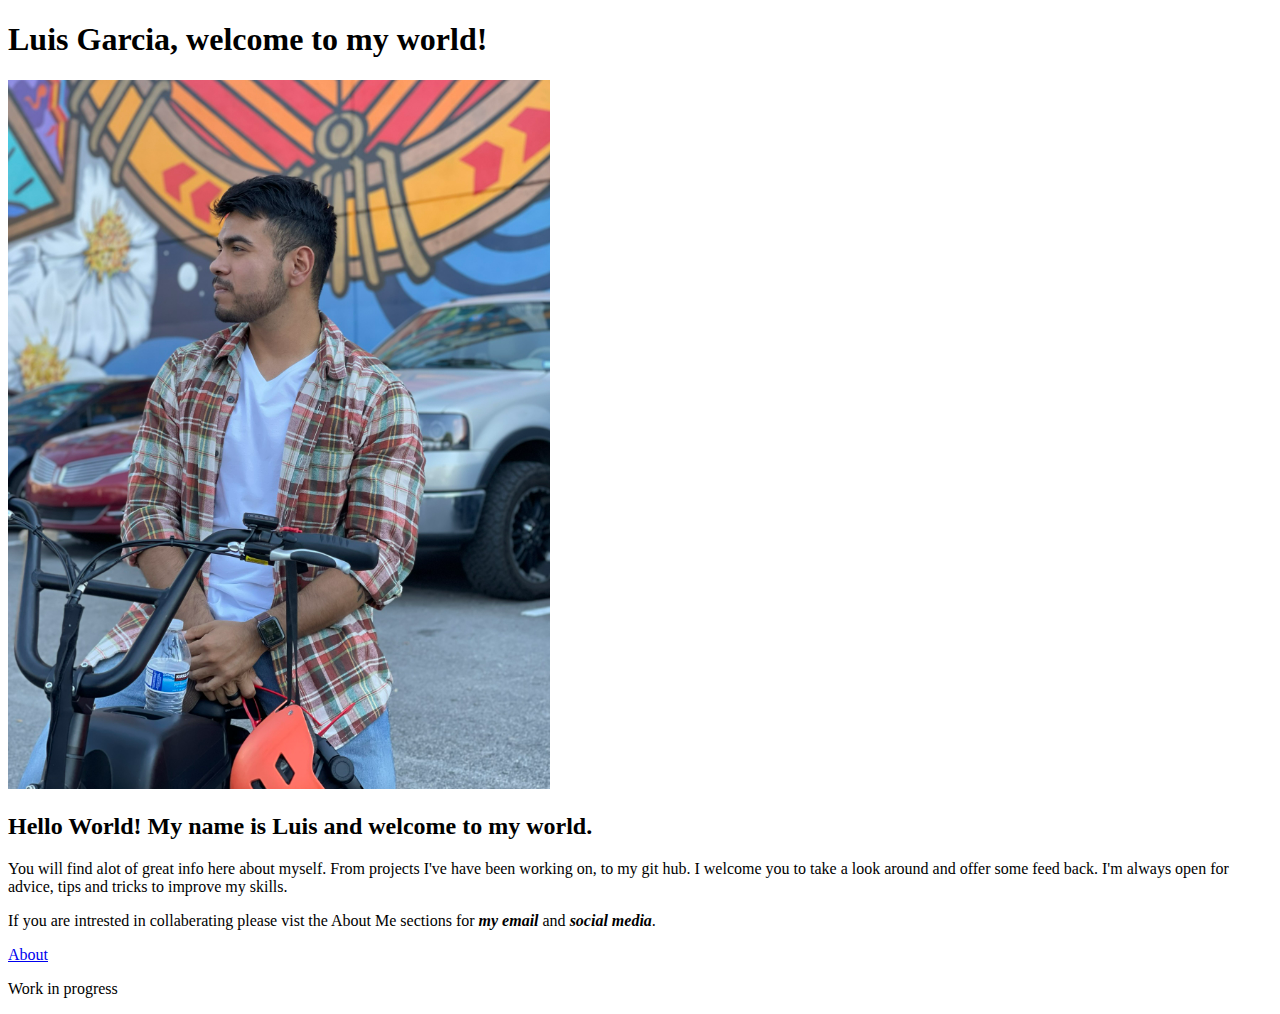
==== index.html @ 5ee2976a "Added links, img, working on Css" ====
<!DOCTYPE html>
<html lang="en">
<head>
  <meta charset="UTF-8">
  <meta name="viewport" content="width=device-width, initial-scale=1.0">
  <title>My Personal website</title>
</head>
<body>
  <header id="top">
    <h1>Luis Garcia, welcome to my world! </h1>
  </header>
  <img src="/assets/Scooter Pic.PNG" alt="">
  <main>
    <h2>Hello World! My name is Luis and welcome to my world.</h2>
    <p> You will find alot of great info here about myself. From  projects I've have been working on, to my git hub. I welcome you to take a look around and offer some feed back. I'm always open for advice, tips and tricks to improve my skills.</p>
    <p>If you are intrested in collaberating please vist the About Me sections for <strong><em>my email</em></strong> and <strong><em>social media</em></strong>.</p>
    <a href="about_me.html" target="_blank">About</a>
    
  </main>
  <footer>
    <p>Work in progress</p>
  </footer>

</body>
</html>
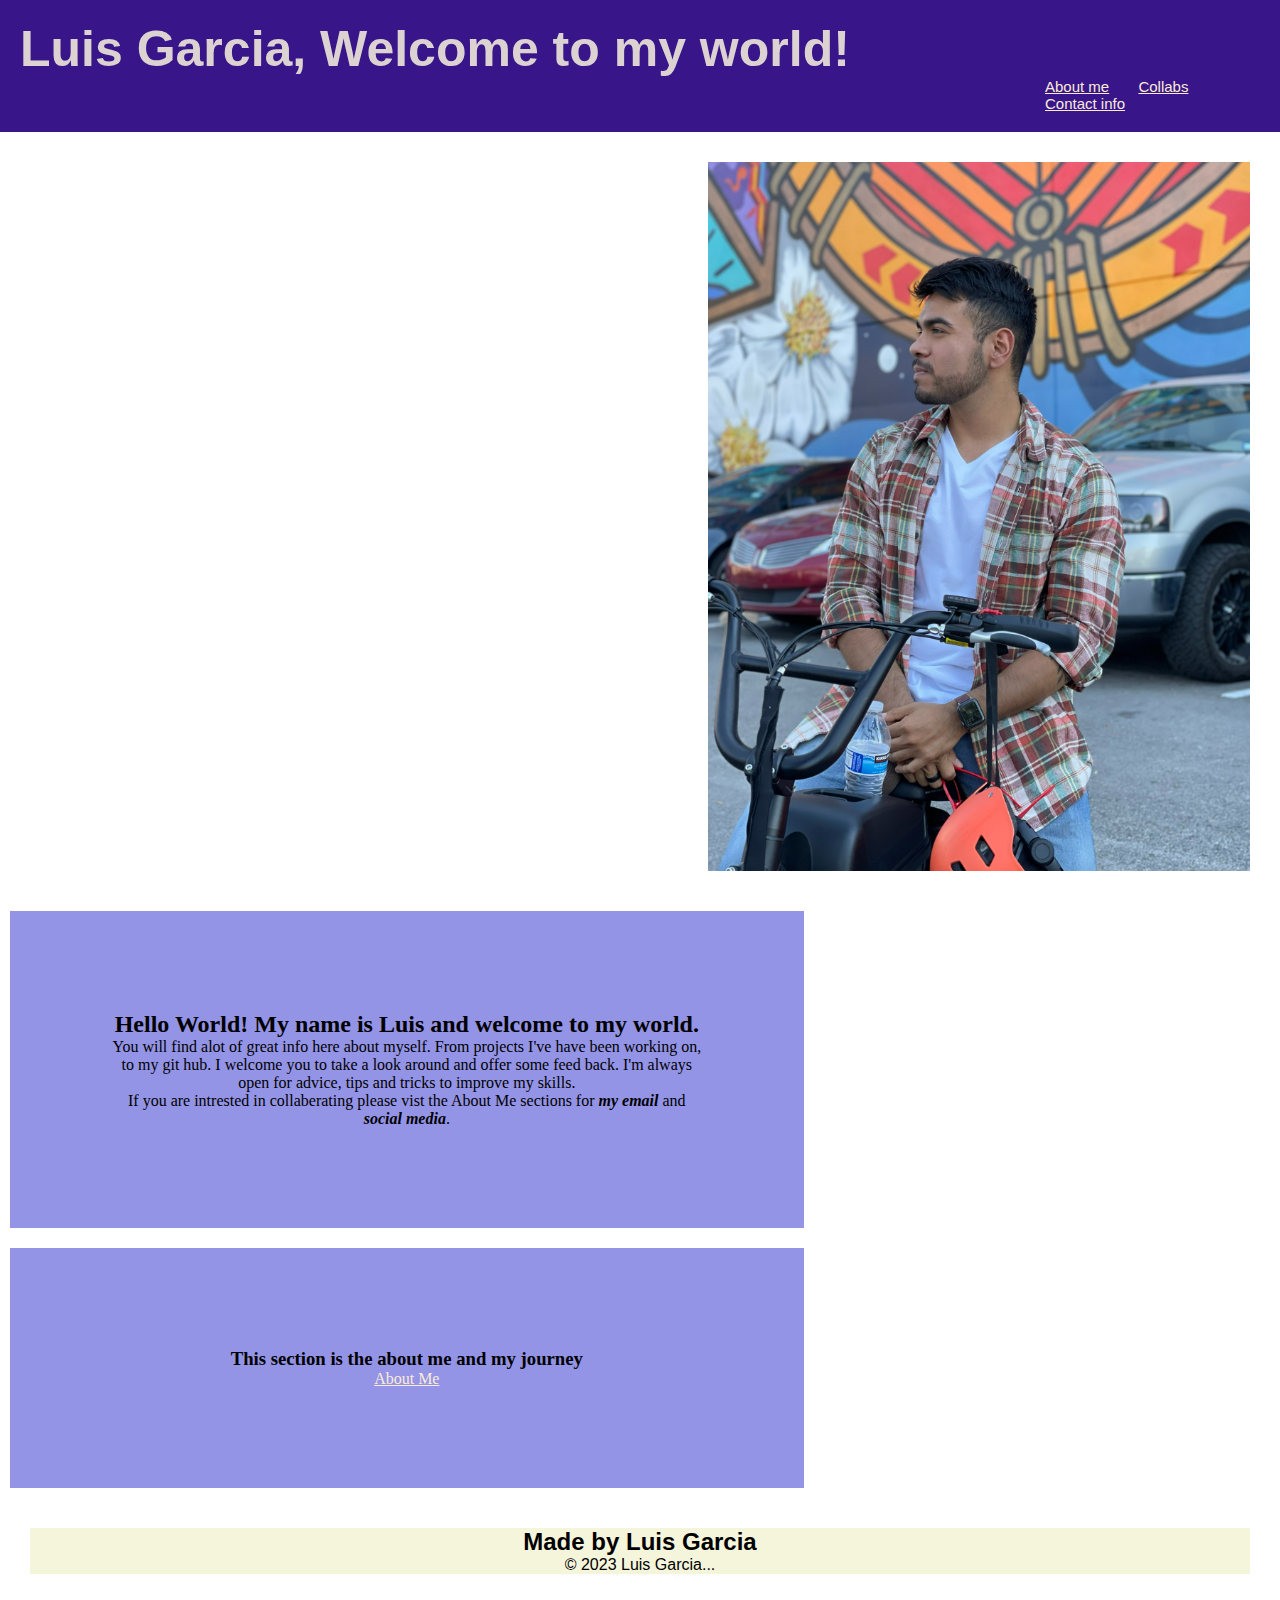
==== commit 8c272a3d: "added details to personal website" ====
--- a/index.html
+++ b/index.html
@@ -1,25 +1,66 @@
 <!DOCTYPE html>
 <html lang="en">
+
 <head>
   <meta charset="UTF-8">
   <meta name="viewport" content="width=device-width, initial-scale=1.0">
   <title>My Personal website</title>
+  <link rel="stylesheet" href="./assets/stlye.css">
+
 </head>
+
 <body>
-  <header id="top">
-    <h1>Luis Garcia, welcome to my world! </h1>
+  <header class="header">
+    <h1>Luis Garcia, Welcome to my world! </h1>
+    <div>
+      <ul>
+        <li>
+          <a href="#About-me">About me</a>
+        </li>
+        </li>
+        <li>
+          <a href="#collabs">Collabs</a>
+        </li>
+        <li>
+          <a href="#Contact info">Contact info</a>
+        </li>
+      </ul>
+    </div>
   </header>
-  <img src="/assets/Scooter Pic.PNG" alt="">
-  <main>
-    <h2>Hello World! My name is Luis and welcome to my world.</h2>
-    <p> You will find alot of great info here about myself. From  projects I've have been working on, to my git hub. I welcome you to take a look around and offer some feed back. I'm always open for advice, tips and tricks to improve my skills.</p>
-    <p>If you are intrested in collaberating please vist the About Me sections for <strong><em>my email</em></strong> and <strong><em>social media</em></strong>.</p>
-    <a href="about_me.html" target="_blank">About</a>
-    
+
+
+
+  <img src="./assets/Scooter Pic.PNG" alt="Luis pic" class="LP">
+
+  <section class="bio">
+    <main>
+      <h2>Hello World! My name is Luis and welcome to my world.</h2>
+      <p> You will find alot of great info here about myself. From projects I've have been working on, to my git hub. I
+        welcome you to take a look around and offer some feed back. I'm always open for advice, tips and tricks to
+        improve
+        my skills.</p>
+      <p>If you are intrested in collaberating please vist the About Me sections for <strong><em>my email</em></strong>
+        and <strong><em>social media</em></strong>.</p>
+  </section>
+
+  <section class="about-me">
+    <div class="ca">
+      <h3>This section is the about me and my journey</h3>
+      <a href="about_me.html" target="_blank">About Me</a>
+    </div>
+  </section>
+
+  <section class="gif">
+  </section>
+
   </main>
   <footer>
-    <p>Work in progress</p>
+    <div class="end">
+      <h2>Made by Luis Garcia</h2>
+      <p>&copy; 2023 Luis Garcia...</p>
+    </div>
   </footer>
 
 </body>
+
 </html>--- a/assets/stlye.css
+++ b/assets/stlye.css
@@ -0,0 +1,78 @@
+* {
+  box-sizing: border-box;
+  padding: 0;
+  margin: 0;
+
+}
+
+a {
+  color: antiquewhite;
+}
+
+.header {
+  color: #dcd2d2;
+  background-color: rgb(56, 21, 137);
+  padding: 20px;
+  font-family: Arial, Helvetica, sans-serif;
+  font-size: 25px;
+}
+
+.header div {
+  font-size: 15px;
+  margin-left: 1000px;
+}
+
+.header div ul {
+  list-style-type: none;
+}
+
+.header div ul li {
+  display: inline;
+  margin-left: 25px;
+}
+
+.LP {
+  float: right;
+  left: 600px;
+  padding: 20px;
+  margin: 10px;
+}
+
+
+.bio {
+  background-color: rgb(148, 148, 231);
+  text-align: center;
+  width: 62%;
+  margin: 10px;
+  padding: 100px;
+  float: left;
+}
+
+.about-me {
+  background-color: rgb(148, 148, 231);
+  text-align: center;
+  width: 62%;
+  margin: 10px;
+  padding: 100px;
+  float: left;
+}
+
+
+footer {
+  padding: 30px;
+  clear: both;
+  margin: 0px;
+}
+
+.end {
+  text-align: center;
+  font-family: Arial, Helvetica, sans-serif;
+  background-color: beige;
+}
+
+.about-header {
+  color: black;
+  background-color: rgb(148, 148, 231);
+  padding: 20px;
+  margin: 20px;
+}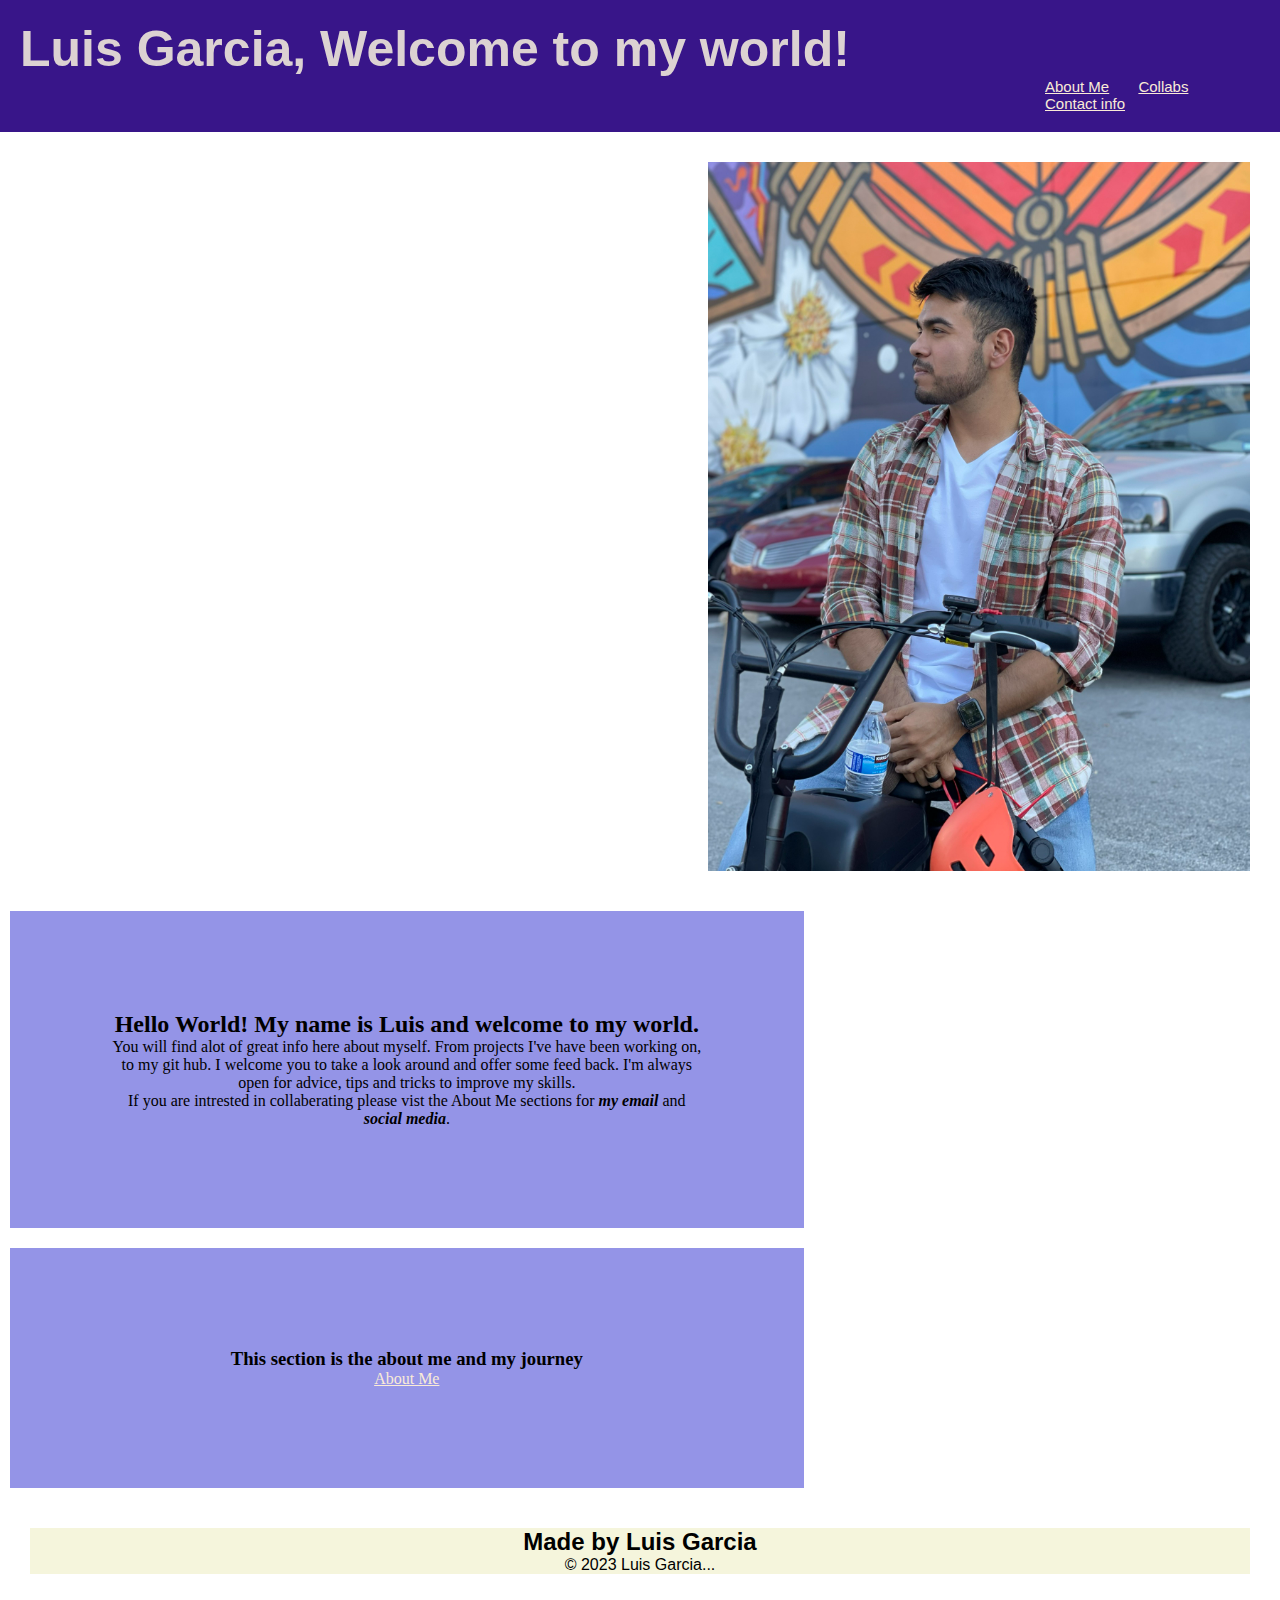
==== commit f1ff784f: "Added the collabs, about me & contact info page" ====
--- a/index.html
+++ b/index.html
@@ -15,14 +15,13 @@
     <div>
       <ul>
         <li>
-          <a href="#About-me">About me</a>
-        </li>
+          <a href="about_me.html" target="_blank" rel="noopener noreferrer">About Me</a>
         </li>
         <li>
-          <a href="#collabs">Collabs</a>
+          <a href="collabs.html" target="_blank" rel="noopener noreferrer">Collabs</a>
         </li>
         <li>
-          <a href="#Contact info">Contact info</a>
+          <a href="contact_info.html" target="_blank" rel="noopener noreferrer">Contact info</a>
         </li>
       </ul>
     </div>
@@ -33,7 +32,7 @@
   <img src="./assets/Scooter Pic.PNG" alt="Luis pic" class="LP">
 
   <section class="bio">
-    <main>
+    <div>
       <h2>Hello World! My name is Luis and welcome to my world.</h2>
       <p> You will find alot of great info here about myself. From projects I've have been working on, to my git hub. I
         welcome you to take a look around and offer some feed back. I'm always open for advice, tips and tricks to
@@ -53,7 +52,7 @@
   <section class="gif">
   </section>
 
-  </main>
+  </div>
   <footer>
     <div class="end">
       <h2>Made by Luis Garcia</h2>
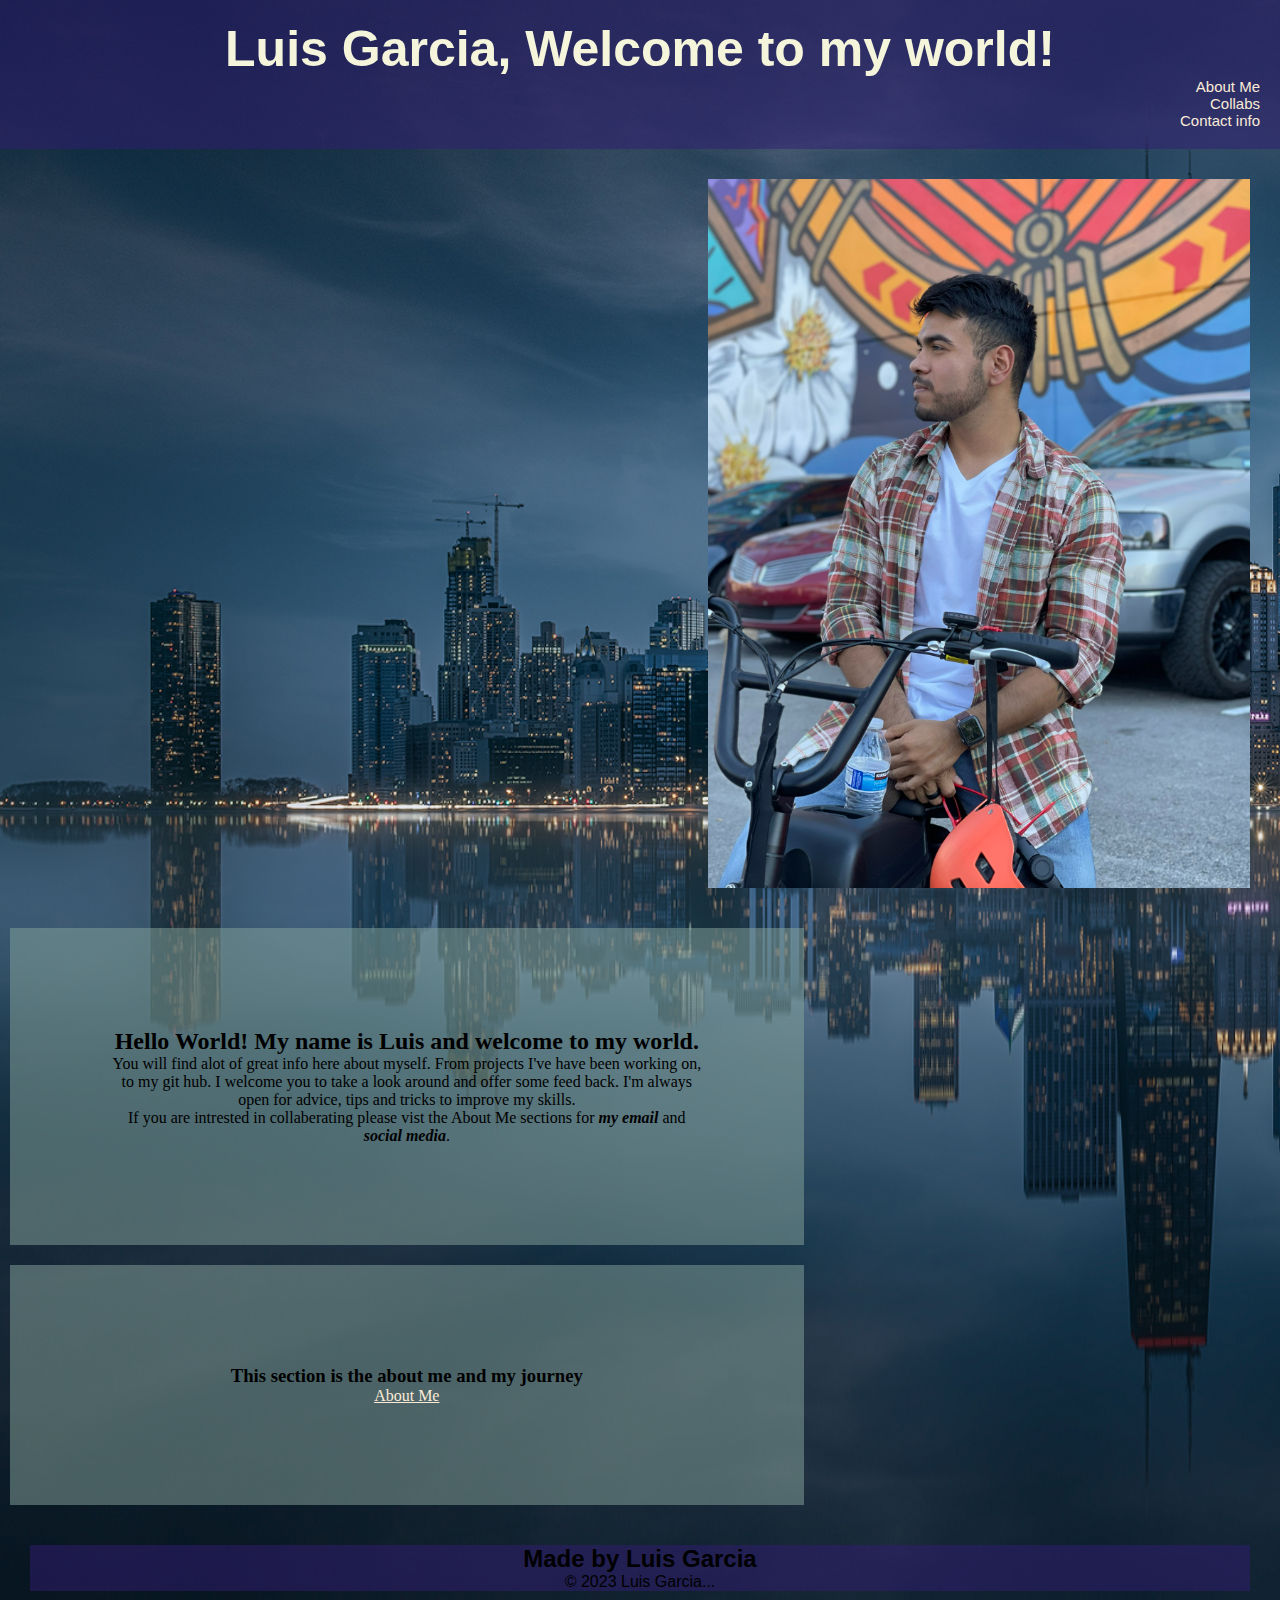
==== commit ff01bf1d: "Changed color in nav bar, body and footer" ====
--- a/index.html
+++ b/index.html
@@ -8,25 +8,24 @@
   <link rel="stylesheet" href="./assets/stlye.css">
 
 </head>
+<style>
+  body {
+    background: url("assets/City-views.png");
+    background-repeat: no-repeat;
+    background-size: cover;
+  }
+</style>
 
 <body>
+  <div id="city"></div>
   <header class="header">
     <h1>Luis Garcia, Welcome to my world! </h1>
-    <div>
-      <ul>
-        <li>
-          <a href="about_me.html" target="_blank" rel="noopener noreferrer">About Me</a>
-        </li>
-        <li>
-          <a href="collabs.html" target="_blank" rel="noopener noreferrer">Collabs</a>
-        </li>
-        <li>
-          <a href="contact_info.html" target="_blank" rel="noopener noreferrer">Contact info</a>
-        </li>
-      </ul>
-    </div>
+    <nav>
+      <a href="about_me.html" target="_blank" rel="noopener noreferrer">About Me</a>
+      <a href="collabs.html" target="_blank" rel="noopener noreferrer">Collabs</a>
+      <a href="contact_info.html" target="_blank" rel="noopener noreferrer">Contact info</a>
+    </nav>
   </header>
-
 
 
   <img src="./assets/Scooter Pic.PNG" alt="Luis pic" class="LP">
--- a/assets/stlye.css
+++ b/assets/stlye.css
@@ -2,33 +2,29 @@
   box-sizing: border-box;
   padding: 0;
   margin: 0;
-
+  background-image: ./assets
 }
 
 a {
   color: antiquewhite;
 }
 
+
 .header {
-  color: #dcd2d2;
-  background-color: rgb(56, 21, 137);
+  background-color: hsla(255, 61%, 28%, 0.5);
+  color: beige;
   padding: 20px;
   font-family: Arial, Helvetica, sans-serif;
   font-size: 25px;
+  text-align: center;
 }
 
-.header div {
+.header nav a {
+  display: flex;
+  justify-content: flex-end;
   font-size: 15px;
-  margin-left: 1000px;
-}
-
-.header div ul {
-  list-style-type: none;
-}
-
-.header div ul li {
-  display: inline;
-  margin-left: 25px;
+  text-decoration: none;
+  text-align: center;
 }
 
 .LP {
@@ -40,7 +36,7 @@
 
 
 .bio {
-  background-color: rgb(148, 148, 231);
+  background-color: hsla(163, 15%, 59%, 0.5);
   text-align: center;
   width: 62%;
   margin: 10px;
@@ -49,7 +45,7 @@
 }
 
 .about-me {
-  background-color: rgb(148, 148, 231);
+  background-color: hsla(163, 15%, 59%, 0.5);
   text-align: center;
   width: 62%;
   margin: 10px;
@@ -67,7 +63,7 @@
 .end {
   text-align: center;
   font-family: Arial, Helvetica, sans-serif;
-  background-color: beige;
+  background-color: hsla(255, 61%, 28%, 0.5);
 }
 
 .about-header {
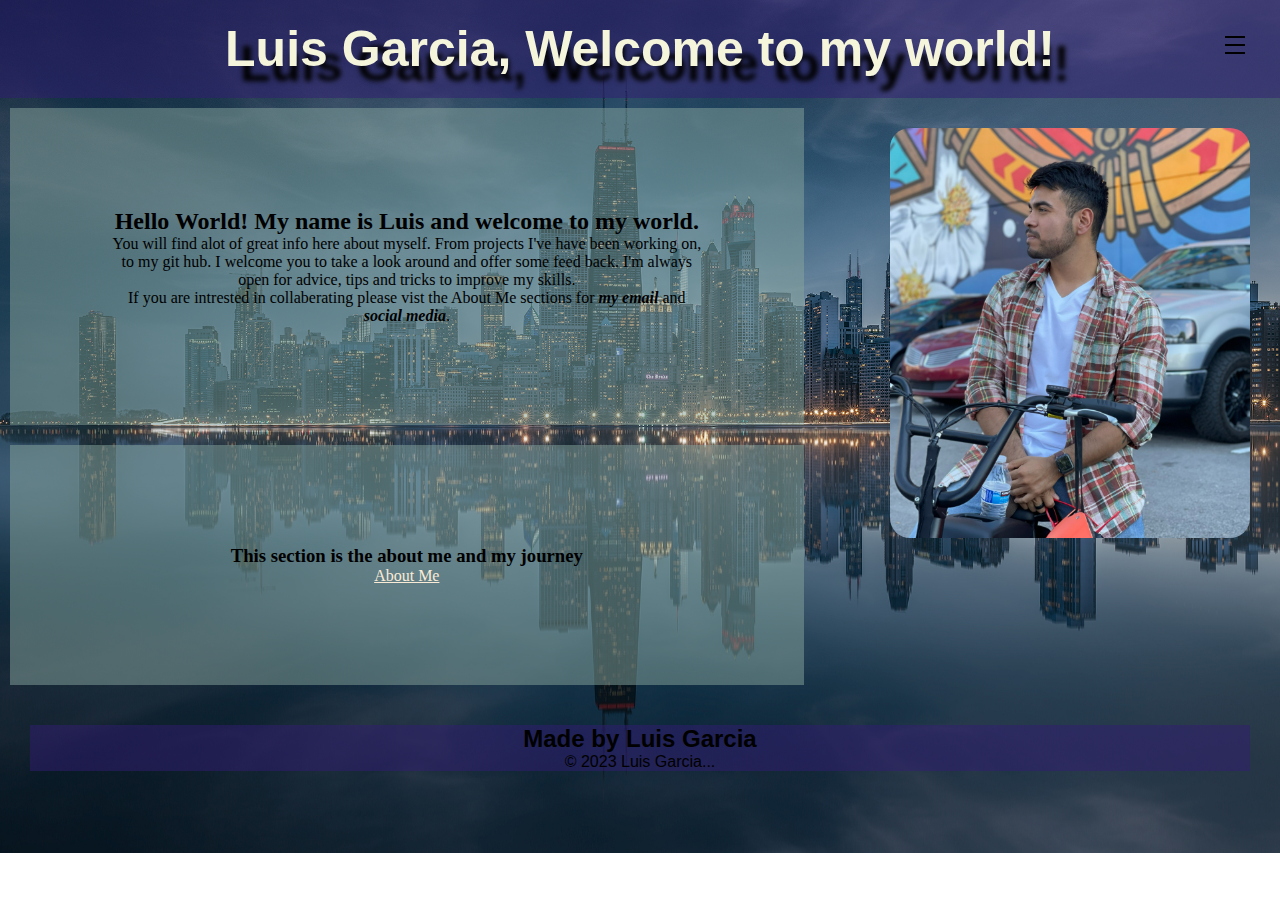
==== commit 45bf7c56: "add new nav bar" ====
--- a/index.html
+++ b/index.html
@@ -17,21 +17,28 @@
 </style>
 
 <body>
-  <div id="city"></div>
+
   <header class="header">
     <h1>Luis Garcia, Welcome to my world! </h1>
-    <nav>
-      <a href="about_me.html" target="_blank" rel="noopener noreferrer">About Me</a>
-      <a href="collabs.html" target="_blank" rel="noopener noreferrer">Collabs</a>
-      <a href="contact_info.html" target="_blank" rel="noopener noreferrer">Contact info</a>
-    </nav>
+
+    <input type="checkbox" id="active">
+    <label for="active" class="menu-btn"><span></span></label>
+    <label for="active" class="close"></label>
+    <div class="wrapper">
+      <ul>
+        <li><a href="about_me.html" target="_self" rel="noopener noreferrer">About Me</a></li>
+        <li><a href="projects.html" target="_self" rel="noopener noreferrer">Projects</a></li>
+        <li><a href="contact_info.html" target="_self" rel="noopener noreferrer">Contact info</a></li>
+      </ul>
+    </div>
+
   </header>
 
 
   <img src="./assets/Scooter Pic.PNG" alt="Luis pic" class="LP">
 
   <section class="bio">
-    <div>
+    <main>
       <h2>Hello World! My name is Luis and welcome to my world.</h2>
       <p> You will find alot of great info here about myself. From projects I've have been working on, to my git hub. I
         welcome you to take a look around and offer some feed back. I'm always open for advice, tips and tricks to
@@ -39,13 +46,14 @@
         my skills.</p>
       <p>If you are intrested in collaberating please vist the About Me sections for <strong><em>my email</em></strong>
         and <strong><em>social media</em></strong>.</p>
+    </main>
   </section>
 
   <section class="about-me">
-    <div class="ca">
+    <main class="ca">
       <h3>This section is the about me and my journey</h3>
       <a href="about_me.html" target="_blank">About Me</a>
-    </div>
+    </main>
   </section>
 
   <section class="gif">
--- a/assets/stlye.css
+++ b/assets/stlye.css
@@ -2,11 +2,183 @@
   box-sizing: border-box;
   padding: 0;
   margin: 0;
-  background-image: ./assets
-}
+
+}
+
+.wrapper {
+  position: fixed;
+  top: 0;
+  right: -100%;
+  height: 100%;
+  width: 100%;
+  background: black;
+  transition: all 0.6s ease-in-out;
+}
+
+#active:checked~.wrapper {
+  right: 0;
+}
+
+.menu-btn {
+  position: absolute;
+  z-index: 2;
+  right: 20px;
+  top: 20px;
+  height: 50px;
+  width: 50px;
+  text-align: center;
+  line-height: 50px;
+  font-size: 20px;
+  cursor: pointer;
+  transition: all 0.3s ease-in-out;
+}
+
+.menu-btn span,
+.menu-btn:before,
+.menu-btn:after {
+  content: "";
+  position: absolute;
+  top: calc(50% - 1px);
+  left: 30%;
+  width: 40%;
+  border-bottom: 2px solid #000;
+  transition: transform .6s cubic-bezier(0.215, 0.61, 0.355, 1);
+}
+
+.menu-btn:before {
+  transform: translateY(-8px);
+}
+
+.menu-btn:after {
+  transform: translateY(8px);
+}
+
+
+.close {
+  z-index: 1;
+  width: 100%;
+  height: 100%;
+  pointer-events: none;
+  transition: background .6s;
+}
+
+#active:checked+.menu-btn span {
+  transform: scaleX(0);
+}
+
+#active:checked+.menu-btn:before {
+  transform: rotate(45deg);
+  border-color: #fff;
+}
+
+#active:checked+.menu-btn:after {
+  transform: rotate(-45deg);
+  border-color: #fff;
+}
+
+.wrapper ul {
+  position: absolute;
+  top: 60%;
+  left: 50%;
+  height: 90%;
+  transform: translate(-50%, -50%);
+  list-style: none;
+  text-align: center;
+}
+
+.wrapper ul li {
+  height: 10%;
+  margin: 15px 0;
+}
+
+.wrapper ul li a {
+  text-decoration: none;
+  font-size: 30px;
+  font-weight: 500;
+  padding: 5px 30px;
+  color: #fff;
+  border-radius: 50px;
+  position: absolute;
+  line-height: 50px;
+  margin: 5px 30px;
+  opacity: 0;
+  transition: all 0.3s ease;
+  transition: transform .6s cubic-bezier(0.215, 0.61, 0.355, 1);
+}
+
+.wrapper ul li a:after {
+  position: absolute;
+  content: "";
+  background: #fff;
+  width: 100%;
+  height: 100%;
+  left: 0;
+  top: 0;
+  border-radius: 50px;
+  transform: scaleY(0);
+  z-index: -1;
+  transition: transform 0.3s ease;
+}
+
+.wrapper ul li a:hover:after {
+  transform: scaleY(1);
+}
+
+.wrapper ul li a:hover {
+  color: #1a73e8;
+}
+
+input[type="checkbox"] {
+  display: none;
+}
+
+.content {
+  position: absolute;
+  top: 50%;
+  left: 50%;
+  transform: translate(-50%, -50%);
+  z-index: -1;
+  text-align: center;
+  width: 100%;
+  color: #202020;
+}
+
+.content .title {
+  font-size: 40px;
+  font-weight: 700;
+}
+
+.content p {
+  font-size: 35px;
+  font-weight: 600;
+}
+
+#active:checked~.wrapper ul li a {
+  opacity: 1;
+}
+
+.wrapper ul li a {
+  transition: opacity 1.2s, transform 1.2s cubic-bezier(0.215, 0.61, 0.355, 1);
+  transform: translateX(100px);
+}
+
+#active:checked~.wrapper ul li a {
+  transform: none;
+  transition-timing-function: ease, cubic-bezier(.1, 1.3, .3, 1);
+  /* easeOutBackを緩めた感じ */
+  transition-delay: .6s;
+  transform: translateX(-100px);
+}
+
+
 
 a {
   color: antiquewhite;
+}
+
+style {
+  display: flex;
+
 }
 
 
@@ -17,7 +189,9 @@
   font-family: Arial, Helvetica, sans-serif;
   font-size: 25px;
   text-align: center;
-}
+  text-shadow: 15px 15px 5px black;
+}
+
 
 .header nav a {
   display: flex;
@@ -25,7 +199,9 @@
   font-size: 15px;
   text-decoration: none;
   text-align: center;
-}
+  text-shadow: none;
+}
+
 
 .LP {
   float: right;
@@ -34,6 +210,12 @@
   margin: 10px;
 }
 
+img {
+  border-radius: 40px;
+  width: 400px;
+  height: 450px;
+  object-fit: cover;
+}
 
 .bio {
   background-color: hsla(163, 15%, 59%, 0.5);
@@ -71,4 +253,14 @@
   background-color: rgb(148, 148, 231);
   padding: 20px;
   margin: 20px;
+}
+
+@media screen and (max-width: 1000px) {
+
+  .header,
+  .bio,
+  {
+  flex-direction: columns;
+}
+
 }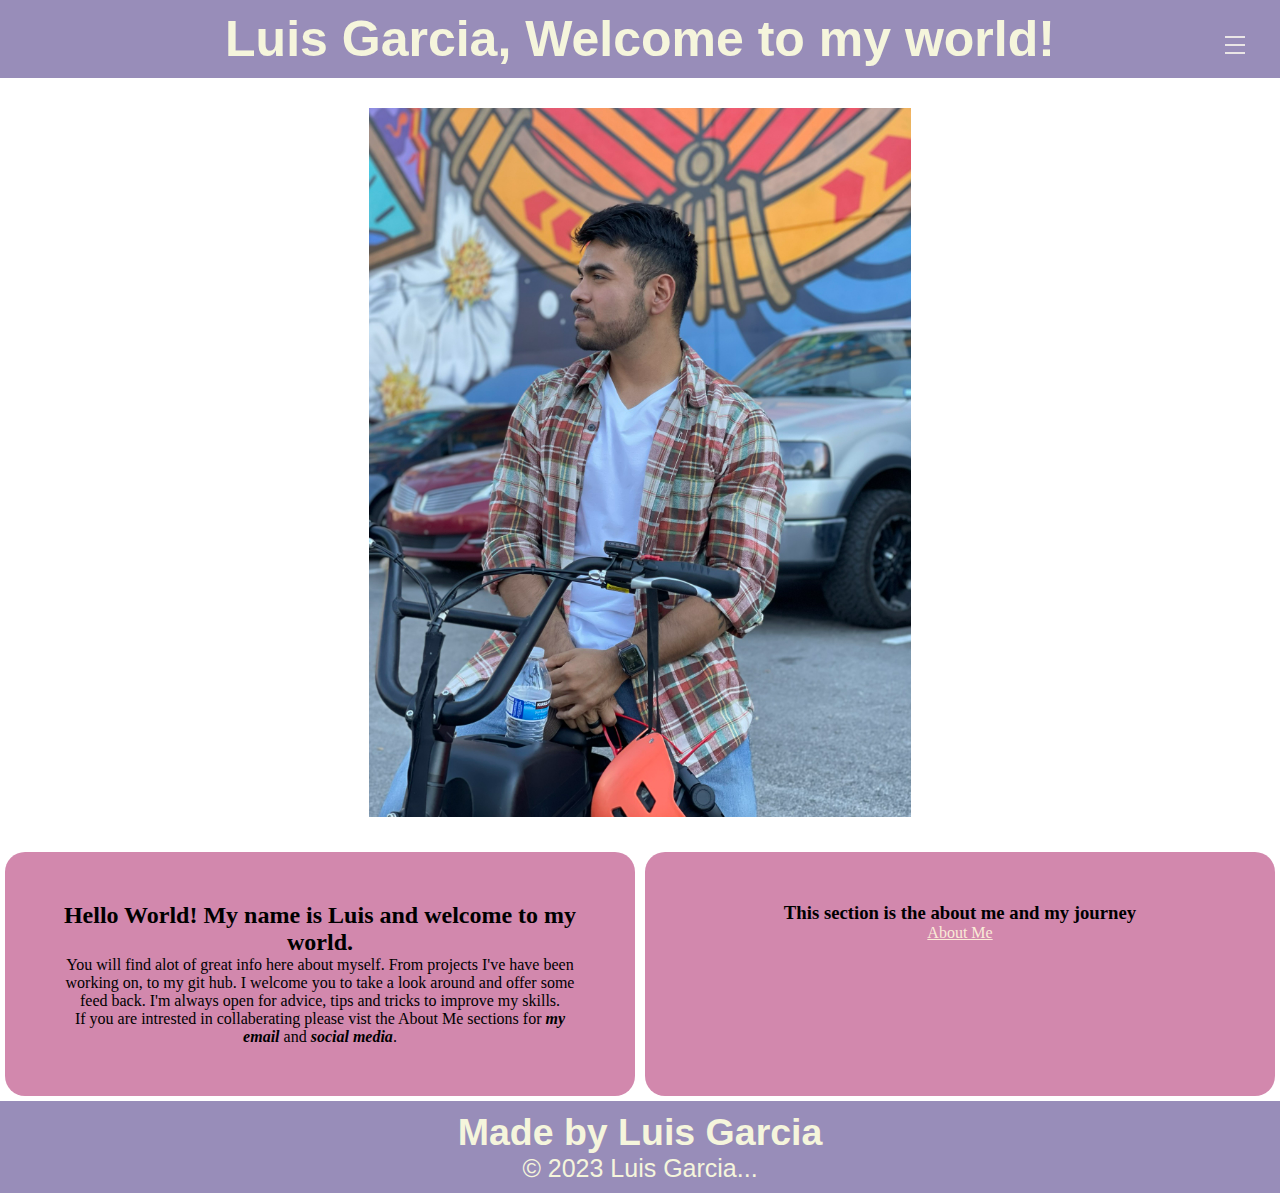
==== commit 1ee25c88: "changed background and adjusted placement" ====
--- a/index.html
+++ b/index.html
@@ -10,7 +10,7 @@
 </head>
 <style>
   body {
-    background: url("assets/City-views.png");
+    background: url("assets/cyber.png");
     background-repeat: no-repeat;
     background-size: cover;
   }
@@ -35,29 +35,33 @@
   </header>
 
 
-  <img src="./assets/Scooter Pic.PNG" alt="Luis pic" class="LP">
+  <div class="img">
+    <img src="./assets/Scooter Pic.PNG" alt="Luis pic" class="LP">
+  </div>
 
-  <section class="bio">
-    <main>
-      <h2>Hello World! My name is Luis and welcome to my world.</h2>
-      <p> You will find alot of great info here about myself. From projects I've have been working on, to my git hub. I
-        welcome you to take a look around and offer some feed back. I'm always open for advice, tips and tricks to
-        improve
-        my skills.</p>
-      <p>If you are intrested in collaberating please vist the About Me sections for <strong><em>my email</em></strong>
-        and <strong><em>social media</em></strong>.</p>
-    </main>
-  </section>
+  <main class="main">
+    <section class="bio">
+      <article>
+        <h2>Hello World! My name is Luis and welcome to my world.</h2>
+        <p> You will find alot of great info here about myself. From projects I've have been working on, to my git hub.
+          I
+          welcome you to take a look around and offer some feed back. I'm always open for advice, tips and tricks to
+          improve
+          my skills.</p>
+        <p>If you are intrested in collaberating please vist the About Me sections for <strong><em>my
+              email</em></strong>
+          and <strong><em>social media</em></strong>.</p>
+      </article>
+    </section>
 
-  <section class="about-me">
-    <main class="ca">
-      <h3>This section is the about me and my journey</h3>
-      <a href="about_me.html" target="_blank">About Me</a>
-    </main>
-  </section>
+    <section class="about-me">
+      <article class="ca">
+        <h3>This section is the about me and my journey</h3>
+        <a href="about_me.html" target="_blank">About Me</a>
+      </article>
+    </section>
+  </main>
 
-  <section class="gif">
-  </section>
 
   </div>
   <footer>
--- a/assets/stlye.css
+++ b/assets/stlye.css
@@ -11,7 +11,8 @@
   right: -100%;
   height: 100%;
   width: 100%;
-  background: black;
+  background-color: hsla(255, 61%, 28%, .6);
+
   transition: all 0.6s ease-in-out;
 }
 
@@ -30,7 +31,7 @@
   line-height: 50px;
   font-size: 20px;
   cursor: pointer;
-  transition: all 0.3s ease-in-out;
+  transition: all 0.8s ease-in-out;
 }
 
 .menu-btn span,
@@ -41,7 +42,7 @@
   top: calc(50% - 1px);
   left: 30%;
   width: 40%;
-  border-bottom: 2px solid #000;
+  border-bottom: 2px solid #eae6e6;
   transition: transform .6s cubic-bezier(0.215, 0.61, 0.355, 1);
 }
 
@@ -140,7 +141,7 @@
   z-index: -1;
   text-align: center;
   width: 100%;
-  color: #202020;
+  color: #clue;
 }
 
 .content .title {
@@ -165,7 +166,6 @@
 #active:checked~.wrapper ul li a {
   transform: none;
   transition-timing-function: ease, cubic-bezier(.1, 1.3, .3, 1);
-  /* easeOutBackを緩めた感じ */
   transition-delay: .6s;
   transform: translateX(-100px);
 }
@@ -182,14 +182,15 @@
 }
 
 
-.header {
+.header,
+footer {
   background-color: hsla(255, 61%, 28%, 0.5);
   color: beige;
-  padding: 20px;
+  padding: 10px;
+  margin: auto;
   font-family: Arial, Helvetica, sans-serif;
   font-size: 25px;
   text-align: center;
-  text-shadow: 15px 15px 5px black;
 }
 
 
@@ -210,49 +211,33 @@
   margin: 10px;
 }
 
-img {
-  border-radius: 40px;
-  width: 400px;
-  height: 450px;
-  object-fit: cover;
-}
-
-.bio {
-  background-color: hsla(163, 15%, 59%, 0.5);
+.img {
+  display: flex;
+  justify-content: center;
+  border-radius: 20px;
+}
+
+.main {
+  display: flex;
+}
+
+.bio,
+.about-me {
+  background-color: hsla(330, 81%, 36%, 0.5);
   text-align: center;
   width: 62%;
-  margin: 10px;
-  padding: 100px;
-  float: left;
-}
-
-.about-me {
-  background-color: hsla(163, 15%, 59%, 0.5);
-  text-align: center;
-  width: 62%;
-  margin: 10px;
-  padding: 100px;
-  float: left;
-}
-
-
-footer {
-  padding: 30px;
-  clear: both;
+  margin: 5px;
+  padding: 50px;
+  border-radius: 20px;
+}
+
+
+.end {
+  text-align: center;
+  font-family: Arial, Helvetica, sans-serif;
+  padding: 0px;
   margin: 0px;
-}
-
-.end {
-  text-align: center;
-  font-family: Arial, Helvetica, sans-serif;
-  background-color: hsla(255, 61%, 28%, 0.5);
-}
-
-.about-header {
-  color: black;
-  background-color: rgb(148, 148, 231);
-  padding: 20px;
-  margin: 20px;
+  border-radius: 20px;
 }
 
 @media screen and (max-width: 1000px) {
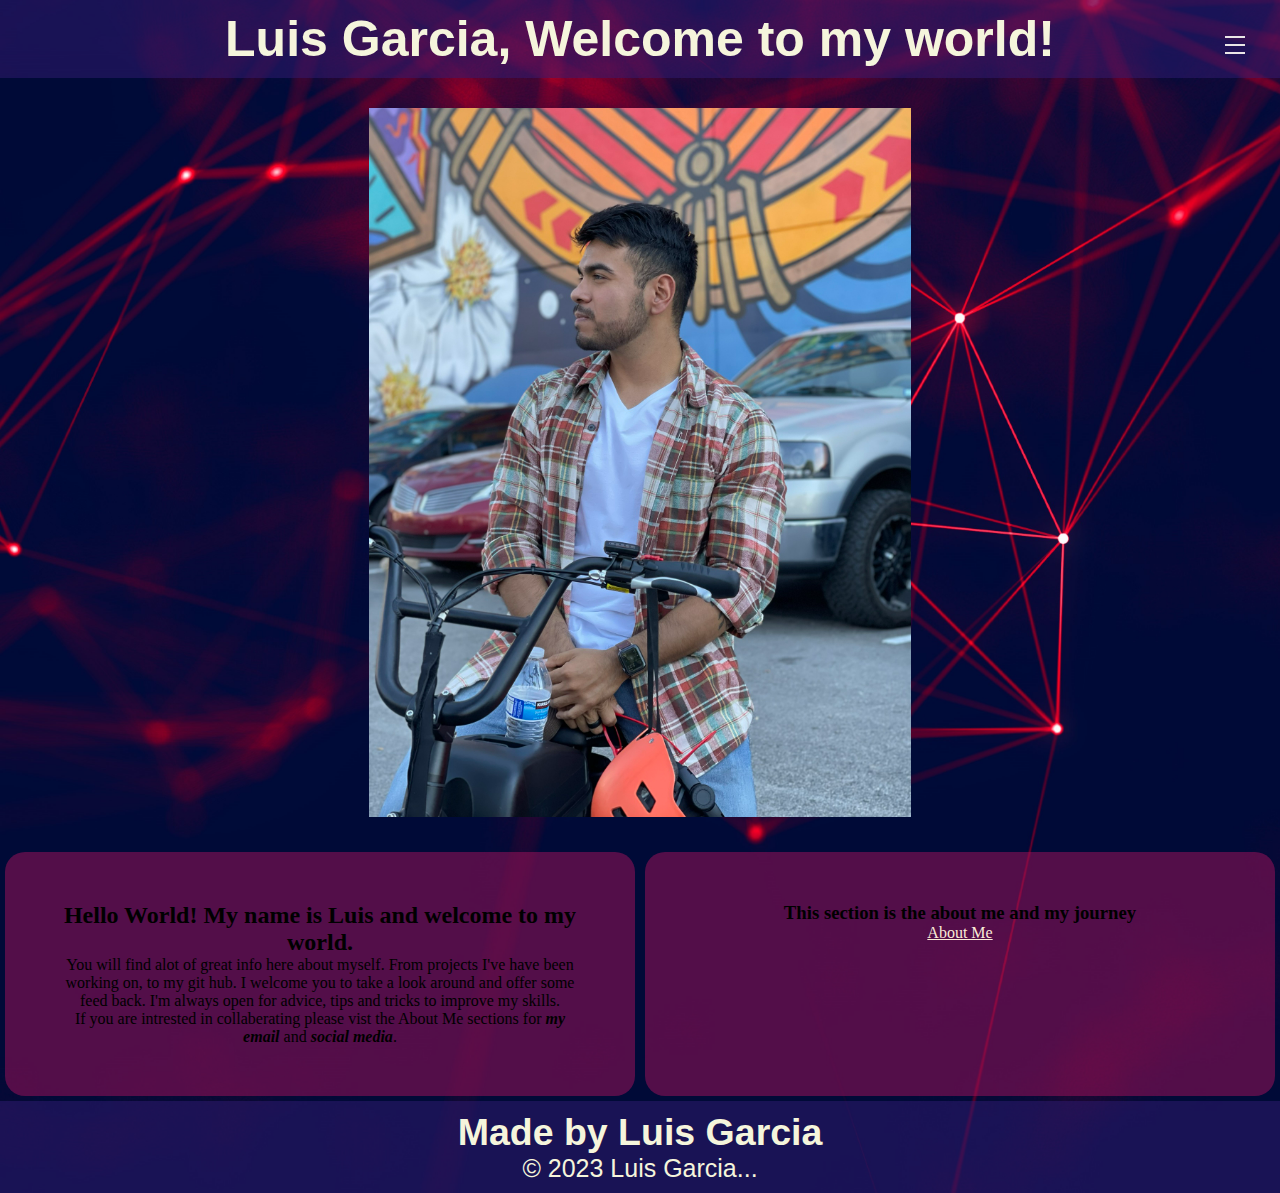
==== commit 7ef271b7: "fixed background" ====
--- a/index.html
+++ b/index.html
@@ -10,7 +10,7 @@
 </head>
 <style>
   body {
-    background: url("assets/cyber.png");
+    background: url("assets/Cyber.png");
     background-repeat: no-repeat;
     background-size: cover;
   }
@@ -27,8 +27,10 @@
     <div class="wrapper">
       <ul>
         <li><a href="about_me.html" target="_self" rel="noopener noreferrer">About Me</a></li>
+        <br>
         <li><a href="projects.html" target="_self" rel="noopener noreferrer">Projects</a></li>
-        <li><a href="contact_info.html" target="_self" rel="noopener noreferrer">Contact info</a></li>
+
+        <li><a href="contact_info.html" target="_self" rel="noopener noreferrer">Contactinfo</a></li>
       </ul>
     </div>
 
@@ -62,7 +64,6 @@
     </section>
   </main>
 
-
   </div>
   <footer>
     <div class="end">
--- a/assets/stlye.css
+++ b/assets/stlye.css
@@ -1,5 +1,4 @@
 * {
-  box-sizing: border-box;
   padding: 0;
   margin: 0;
 
@@ -8,11 +7,11 @@
 .wrapper {
   position: fixed;
   top: 0;
-  right: -100%;
+  right: 100%;
   height: 100%;
-  width: 100%;
-  background-color: hsla(255, 61%, 28%, .6);
-
+  width: 20%;
+  background-color: rgb(70, 21, 155);
+  /* background-color: hsla(255, 61%, 28%, .6); */
   transition: all 0.6s ease-in-out;
 }
 
@@ -43,7 +42,7 @@
   left: 30%;
   width: 40%;
   border-bottom: 2px solid #eae6e6;
-  transition: transform .6s cubic-bezier(0.215, 0.61, 0.355, 1);
+  transition: transform .6s cubic-bezier(0.215, 0.61, 0.355, 2);
 }
 
 .menu-btn:before {
@@ -53,7 +52,6 @@
 .menu-btn:after {
   transform: translateY(8px);
 }
-
 
 .close {
   z-index: 1;
@@ -68,7 +66,7 @@
 }
 
 #active:checked+.menu-btn:before {
-  transform: rotate(45deg);
+  transform: rotate(45px);
   border-color: #fff;
 }
 
@@ -141,7 +139,7 @@
   z-index: -1;
   text-align: center;
   width: 100%;
-  color: #clue;
+  color: rgb(10, 10, 40);
 }
 
 .content .title {
@@ -240,7 +238,7 @@
   border-radius: 20px;
 }
 
-@media screen and (max-width: 1000px) {
+/* @media screen and (max-width: 1000px) {
 
   .header,
   .bio,
@@ -248,4 +246,4 @@
   flex-direction: columns;
 }
 
-}+} */